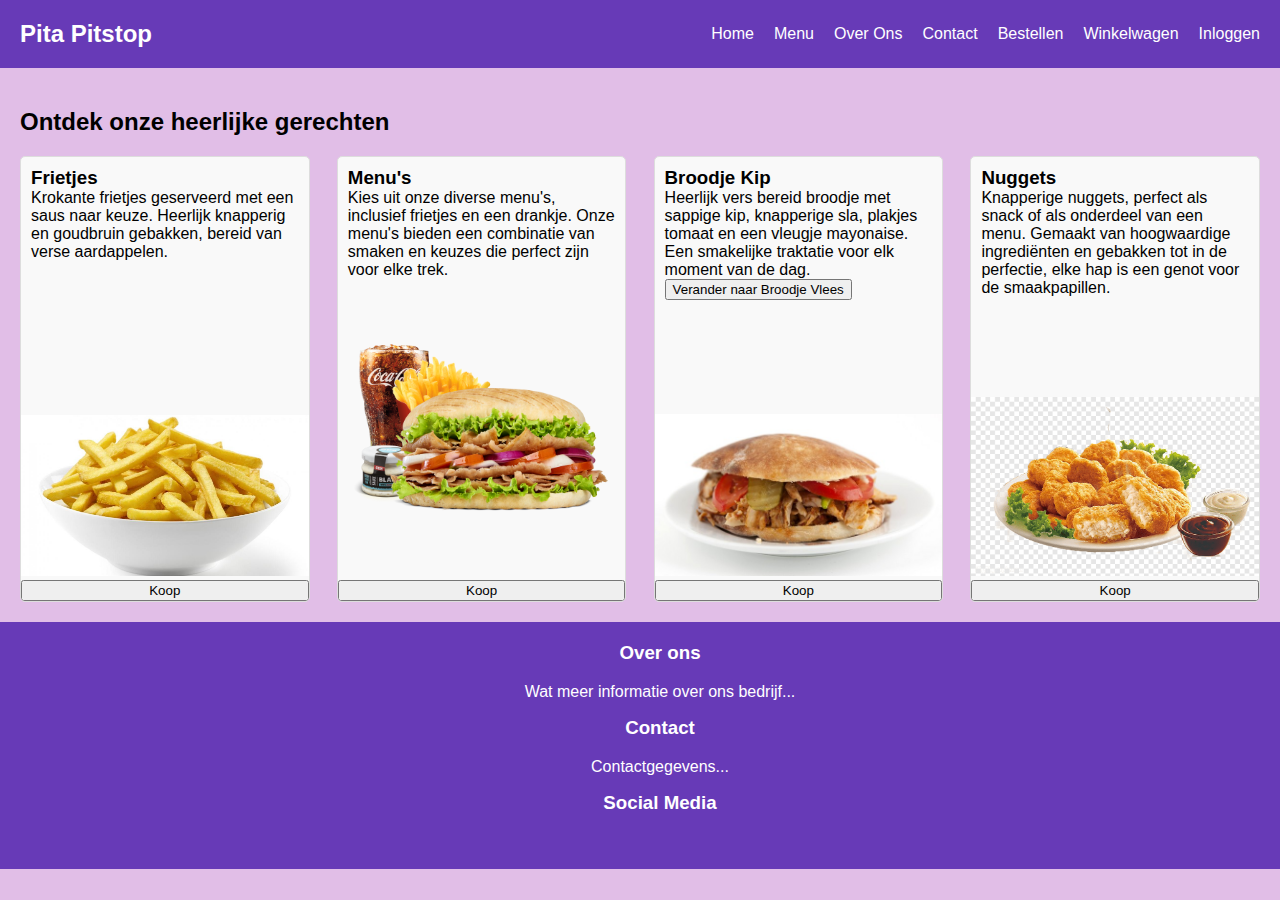
==== Eindwerk Nieuw Nieuw/Home.html @ a8954a28 "Eerste commitment" ====
<!DOCTYPE html>
<html lang="en">
<head>
    <meta charset="UTF-8">
    <meta name="viewport" content="width=device-width, initial-scale=1.0">
    <link rel="stylesheet" href="https://cdn.jsdelivr.net/npm/bootstrap-icons@1.11.1/font/bootstrap-icons.css" integrity="sha384-4LISF5TTJX/fLmGSxO53rV4miRxdg84mZsxmO8Rx5jGtp/LbrixFETvWa5a6sESd" crossorigin="anonymous">
    <link rel="stylesheet" href="style.css">
    <title>Pita Pitstop</title>
</head>
<body>
    <div class="header">
        <div class="logo">Pita Pitstop</div>
        <div class="menu">
          <a href="#">Home</a>
          <a href="#">Menu</a>
          <a href="#">Over Ons</a>
          <a href="#">Contact</a>
          <a href="#">Bestellen</a>
          <a href="#">Winkelwagen</a>
          <a href="#">Inloggen</a>
        </div>
        <div class="hamburger-menu">
          <div class="line"></div>
          <div class="line"></div>
          <div class="line"></div>
        </div>
    </div>
    
    <div class="content">
        <h2>Ontdek onze heerlijke gerechten</h2>
        <div class="menu-items">
            <div class="menu-item">
                <div class="menu-item-content">
                    <h3>Frietjes</h3>
                    <p>Krokante frietjes geserveerd met een saus naar keuze. Heerlijk knapperig en goudbruin gebakken, bereid van verse aardappelen.</p>
                </div>
                <div class="menu-item-image">
                    <img src="Afbeeldingen/frietjes.jpg" alt="Frietjes">
                </div>
                <button class="buy-button">Koop</button>
            </div>
            <div class="menu-item">
                <div class="menu-item-content">
                    <h3>Menu's</h3>
                    <p>Kies uit onze diverse menu's, inclusief frietjes en een drankje. Onze menu's bieden een combinatie van smaken en keuzes die perfect zijn voor elke trek.</p>
                </div>
                <div class="menu-item-image">
                    <img src="Afbeeldingen/menu.jpg" alt="Menu's">
                </div>
                <button class="buy-button">Koop</button>
            </div>
            <div class="menu-item" id="broodjeItem">
                <div class="menu-item-content">
                    <h3>Broodje Kip</h3>
                    <p>Heerlijk vers bereid broodje met sappige kip, knapperige sla, plakjes tomaat en een vleugje mayonaise. Een smakelijke traktatie voor elk moment van de dag.</p>
                    <button onclick="changeBroodje()">Verander naar Broodje Vlees</button>
                </div>
                <div class="menu-item-image">
                    <img src="Afbeeldingen/broodje_kip.jpg" alt="Broodje Kip">
                </div>
                <button class="buy-button">Koop</button>
            </div>
            <div class="menu-item">
                <div class="menu-item-content">
                    <h3>Nuggets</h3>
                    <p>Knapperige nuggets, perfect als snack of als onderdeel van een menu. Gemaakt van hoogwaardige ingrediënten en gebakken tot in de perfectie, elke hap is een genot voor de smaakpapillen.</p>
                </div>
                <div class="menu-item-image">
                    <img src="Afbeeldingen/nuggets.png" alt="Nuggets">
                </div>
                <button class="buy-button">Koop</button>
            </div>
        </div>
    </div>
    
    <div class="footer">
        <div class="footer-section">
            <h3>Over ons</h3>
            <p>Wat meer informatie over ons bedrijf...</p>
        </div>
        <div class="footer-section">
            <h3>Contact</h3>
            <p>Contactgegevens...</p>
        </div>
        <div class="footer-section">
            <h3>Social Media</h3>
            <ul class="social-media-links">
                <li><a href="https://icons.getbootstrap.com/icons/instagram/"><i class="bi bi-facebook"></i></a></li>
                <li><a href="https://icons.getbootstrap.com/icons/instagram/"><i class="bi bi-twitter"></i></a></li>
                <li><a href="https://icons.getbootstrap.com/icons/instagram/"><i class="bi bi-instagram"></i></a></li>
            </ul>
        </div>
    </div>    
      
    
<!--
                                                                                                   Javascript voor het veranderen van broodje
 -->
      <script>
    function changeBroodje() {
        const broodjeElement = document.getElementById('broodjeItem');
        const imgElement = broodjeElement.querySelector('img');
        const buttonElement = broodjeElement.querySelector('button');

        if (imgElement.src.endsWith('kip.jpg')) {
            imgElement.src = 'Afbeeldingen/broodje_vlees.jpg';
            broodjeElement.querySelector('h3').innerText = 'Broodje Vlees';
            broodjeElement.querySelector('p').innerText = 'Heerlijk vers bereid broodje met mals vlees. ' +
                'Knapperige sla, plakjes tomaat en een vleugje mayonaise. Een smakelijke traktatie voor elk moment van de dag.';
            buttonElement.innerText = 'Verander naar Broodje Kip';
        } else {
            imgElement.src = 'Afbeeldingen/broodje_kip.jpg';
            broodjeElement.querySelector('h3').innerText = 'Broodje Kip';
            broodjeElement.querySelector('p').innerText = 'Heerlijk vers bereid broodje met sappige kip, ' +
                'knapperige sla, plakjes tomaat en een vleugje mayonaise. Een smakelijke traktatie voor elk moment van de dag.';
            buttonElement.innerText = 'Verander naar Broodje Vlees';
        }
    }

      </script>
</body>
</html>
---- Eindwerk Nieuw Nieuw/style.css ----
body {
    margin: 0;
    font-family: Arial, sans-serif;
    background-color: #e1bee7;
}

/* ---------------------------------------------------------------Header */
.header {
    background-color: #673AB7; 
    color: #fff;
    padding: 20px;
    display: flex;
    justify-content: space-between;
    align-items: center;
}


.logo {
    font-size: 24px;
    font-weight: bold;
    font-family: 'Segoe UI', Tahoma, Geneva, Verdana, sans-serif; /* Nieuwe lettertype */
}

/* --------------------------------------------------------------Menu */
.menu {
    display: flex;
}

.menu a {
    color: #fff;
    text-decoration: none;
    margin-left: 20px;
    font-family: 'Segoe UI', Tahoma, Geneva, Verdana, sans-serif; /* Nieuwe lettertype */
}

.menu a:hover {
    text-decoration: underline;
}

/* ----------------------------------------------------------------Hamburger menu */
.hamburger-menu {
    display: none;
    flex-direction: column;
    justify-content: space-between;
    width: 30px;
    height: 20px;
    cursor: pointer;
}

.line {
    width: 100%;
    height: 2px;
    background-color: #fff;
}

/* -------------------------------------------------------------------Inhoud */
.content {
    padding: 20px;
    margin-bottom: 100px;
}

.menu-items {
    display: flex;
    flex-wrap: wrap;
    gap: 20px;
    justify-content: space-between; 
}

.menu-item {
    width: calc(24% - 10px);
    background-color: #f9f9f9;
    border-radius: 5px;
    overflow: hidden;
    border: 1px solid #ddd;
    display: flex;
    flex-direction: column;
}

.menu-item-content {
    flex-grow: 1;
    padding: 10px;
}

.menu-item h3, .menu-item p {
    margin: 0;
    font-family: 'Segoe UI', Tahoma, Geneva, Verdana, sans-serif; /* Nieuwe lettertype */
}

/* ------------------------------------------------- afbeelding */
.menu-item-image img {
    width: 100%;
    height: auto;
    object-fit: cover;
}

/* ------------------------------------------------------------ Footer */
.footer {
    background-color: #673AB7; /* Levendig paars */
    color: #fff;
    padding: 20px;
    text-align: center;
    width: 100%;
    z-index: 1000; /* Zorg ervoor dat de footer bovenaan blijft */
    position: relative; /* Relatieve positionering */
    margin-top: -100px; /* Verplaats de footer omhoog */
}


.footer-section {
    flex: 1;
}

.footer-section h3 {
    margin-top: 0;
}

/* --------------------------------------------- Socialmedia */
.social-media-links {
    list-style: none;
    padding: 0;
    display: flex;
    justify-content: center;
    align-items: center;
}

.social-media-links li {
    margin-right: 10px;
}

.social-media-links li:last-child {
    margin-right: 0;
}

/*--------------------------------------------- Bootstrap  */
.bi{
    color: black;
    text-decoration: none;
}

/* -----------------------------------------------------Responsive maken */
@media (max-width: 768px) {
    .menu {
        display: none; /* Verberg het menu */
    }

    .hamburger-menu {
        display: flex; /* Toon het hamburgermenu */
    }

    .menu-items {
        flex-direction: column; /* Stapel menu-items op voor kleine schermen */
    }

    .menu-item {
        width: 100%; /* Neem de volledige breedte in voor kleine schermen */
    }
}
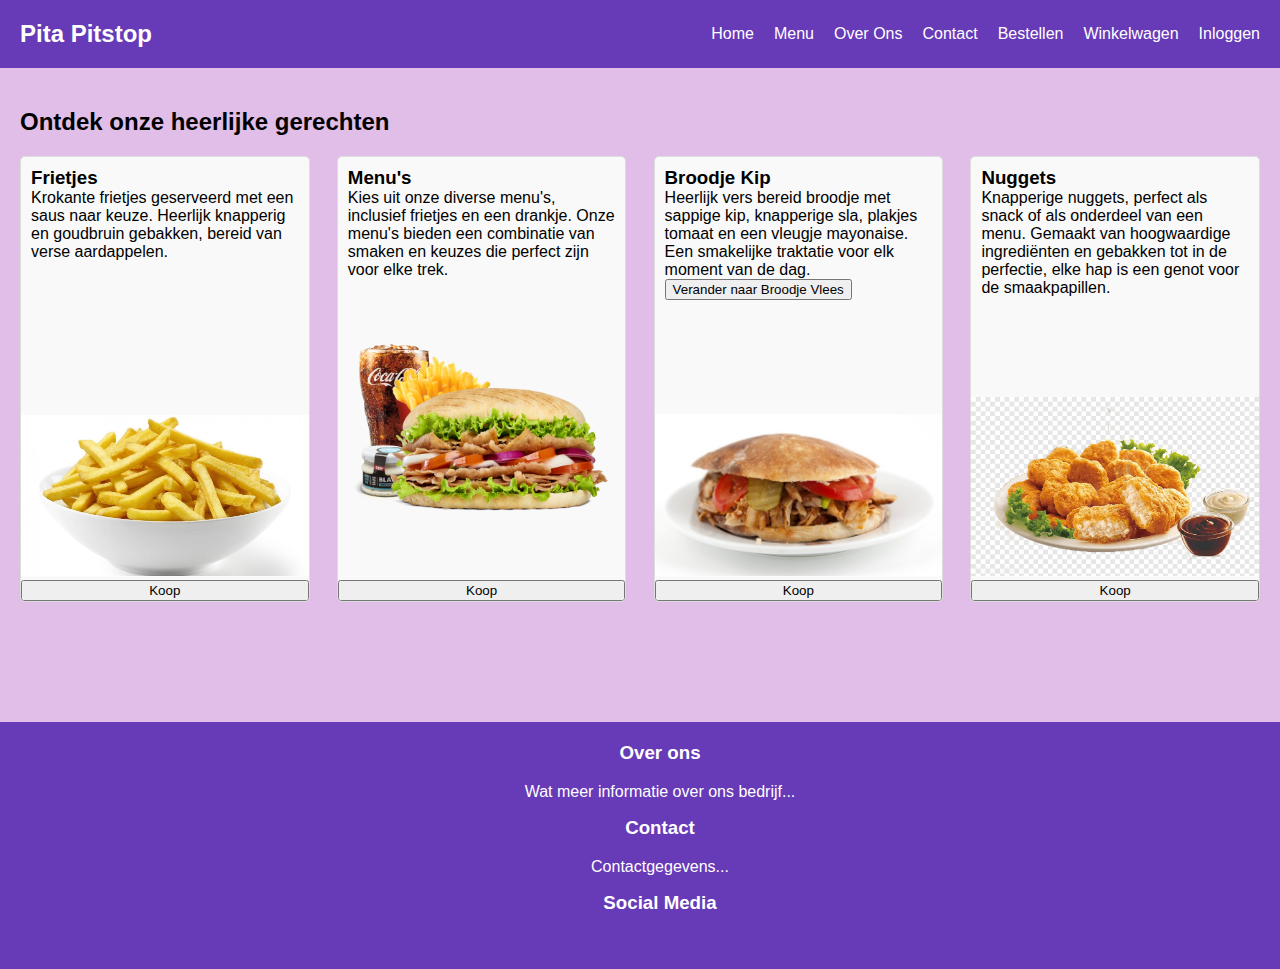
==== commit ccc8aedf: "AB" ====
--- a/Eindwerk Nieuw Nieuw/Home.html
+++ b/Eindwerk Nieuw Nieuw/Home.html
@@ -12,7 +12,7 @@
         <div class="logo">Pita Pitstop</div>
         <div class="menu">
           <a href="#">Home</a>
-          <a href="#">Menu</a>
+          <a href="#">Menu</a> <!--Bij drukken pagina scrollt naar beneden, bovenaan staat een foto-->
           <a href="#">Over Ons</a>
           <a href="#">Contact</a>
           <a href="#">Bestellen</a>
--- a/Eindwerk Nieuw Nieuw/style.css
+++ b/Eindwerk Nieuw Nieuw/style.css
@@ -18,7 +18,7 @@
 .logo {
     font-size: 24px;
     font-weight: bold;
-    font-family: 'Segoe UI', Tahoma, Geneva, Verdana, sans-serif; /* Nieuwe lettertype */
+    font-family: 'Segoe UI', Tahoma, Geneva, Verdana, sans-serif; 
 }
 
 /* --------------------------------------------------------------Menu */
@@ -30,7 +30,7 @@
     color: #fff;
     text-decoration: none;
     margin-left: 20px;
-    font-family: 'Segoe UI', Tahoma, Geneva, Verdana, sans-serif; /* Nieuwe lettertype */
+    font-family: 'Segoe UI', Tahoma, Geneva, Verdana, sans-serif; 
 }
 
 .menu a:hover {
@@ -83,7 +83,7 @@
 
 .menu-item h3, .menu-item p {
     margin: 0;
-    font-family: 'Segoe UI', Tahoma, Geneva, Verdana, sans-serif; /* Nieuwe lettertype */
+    font-family: 'Segoe UI', Tahoma, Geneva, Verdana, sans-serif; 
 }
 
 /* ------------------------------------------------- afbeelding */
@@ -95,14 +95,12 @@
 
 /* ------------------------------------------------------------ Footer */
 .footer {
-    background-color: #673AB7; /* Levendig paars */
+    background-color: #673AB7; 
     color: #fff;
     padding: 20px;
     text-align: center;
     width: 100%;
-    z-index: 1000; /* Zorg ervoor dat de footer bovenaan blijft */
     position: relative; /* Relatieve positionering */
-    margin-top: -100px; /* Verplaats de footer omhoog */
 }
 
 
@@ -144,14 +142,14 @@
     }
 
     .hamburger-menu {
-        display: flex; /* Toon het hamburgermenu */
+        display: flex; /* Tonen hamburgermenu */
     }
 
     .menu-items {
-        flex-direction: column; /* Stapel menu-items op voor kleine schermen */
+        flex-direction: column; /* Stapel menu-items */
     }
 
     .menu-item {
-        width: 100%; /* Neem de volledige breedte in voor kleine schermen */
+        width: 100%;
     }
 }
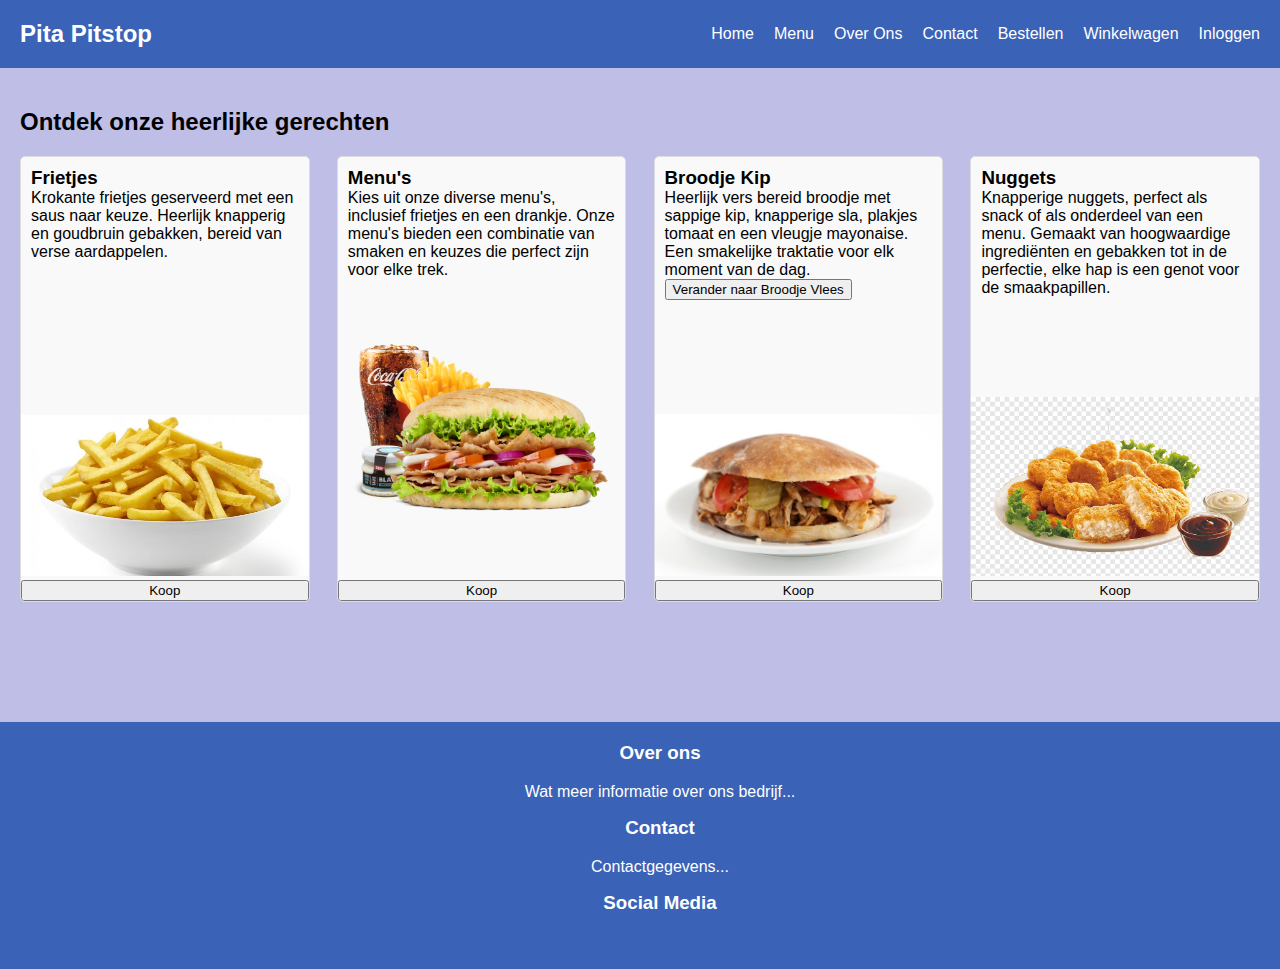
==== commit 42d6771b: "06/05/2024" ====
--- a/Eindwerk Nieuw Nieuw/Home.html
+++ b/Eindwerk Nieuw Nieuw/Home.html
@@ -5,6 +5,7 @@
     <meta name="viewport" content="width=device-width, initial-scale=1.0">
     <link rel="stylesheet" href="https://cdn.jsdelivr.net/npm/bootstrap-icons@1.11.1/font/bootstrap-icons.css" integrity="sha384-4LISF5TTJX/fLmGSxO53rV4miRxdg84mZsxmO8Rx5jGtp/LbrixFETvWa5a6sESd" crossorigin="anonymous">
     <link rel="stylesheet" href="style.css">
+    <link rel="shortcut icon" href="Afbeeldingen/icoon.ico" type="image/x-icon">
     <title>Pita Pitstop</title>
 </head>
 <body>
--- a/Eindwerk Nieuw Nieuw/style.css
+++ b/Eindwerk Nieuw Nieuw/style.css
@@ -1,12 +1,12 @@
 body {
     margin: 0;
     font-family: Arial, sans-serif;
-    background-color: #e1bee7;
+    background-color: #bfbee7;
 }
 
 /* ---------------------------------------------------------------Header */
 .header {
-    background-color: #673AB7; 
+    background-color: #3a62b7;
     color: #fff;
     padding: 20px;
     display: flex;
@@ -95,7 +95,7 @@
 
 /* ------------------------------------------------------------ Footer */
 .footer {
-    background-color: #673AB7; 
+    background-color: #3a62b7; 
     color: #fff;
     padding: 20px;
     text-align: center;
